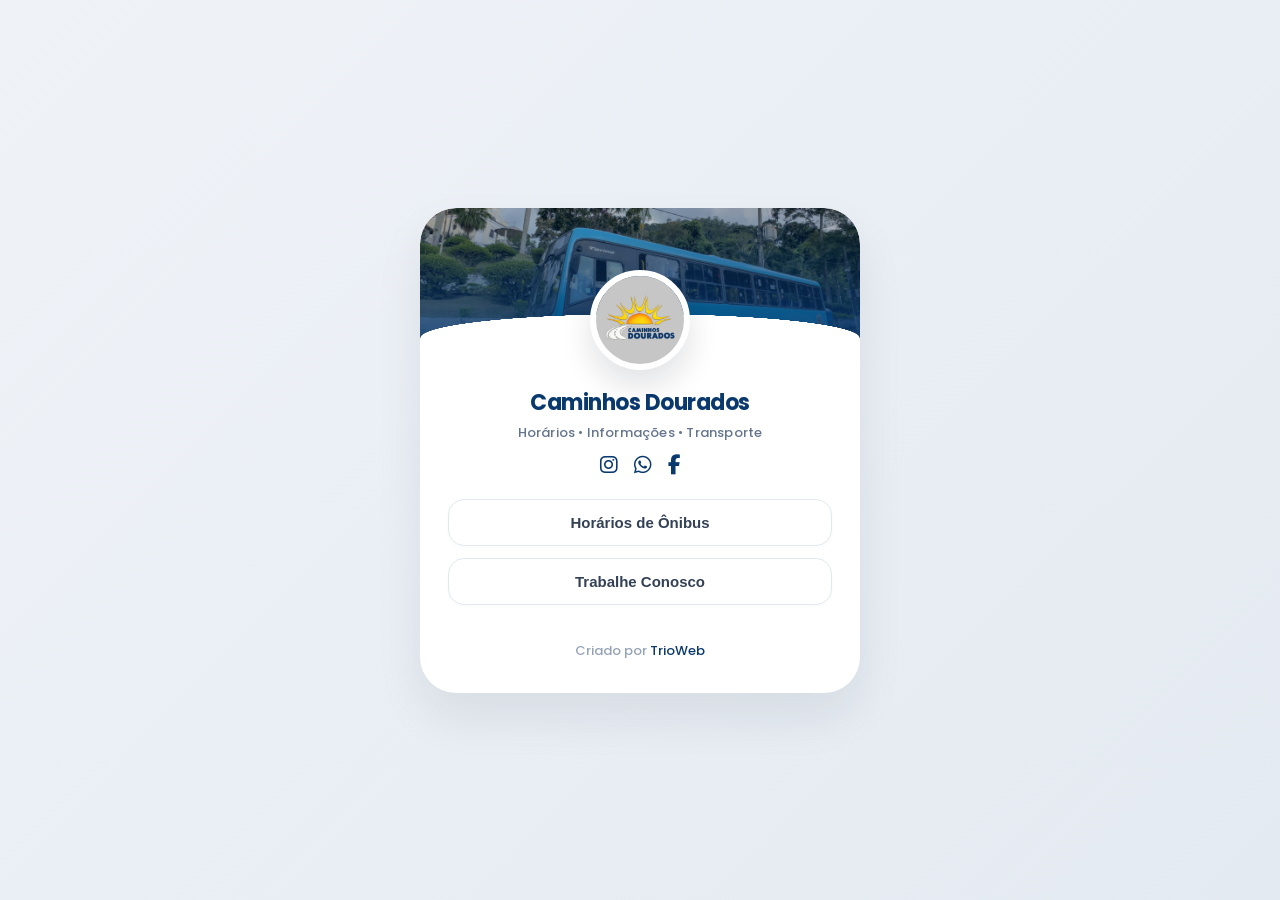
==== index.html @ 3a426be7 "Corrige estrutura para GitHub Pages" ====
<!doctype html>
<html lang="pt-BR">
  <head>
    <meta charset="UTF-8" />
    <meta name="viewport" content="width=device-width, initial-scale=1.0" />

    <title>Caminhos Dourados</title>

    <!-- Fonte -->
    <link rel="preconnect" href="https://fonts.googleapis.com" />
    <link rel="preconnect" href="https://fonts.gstatic.com" crossorigin />

    <link
      href="https://fonts.googleapis.com/css2?family=Poppins:wght@300;400;500;600;700&display=swap"
      rel="stylesheet"
    />

    <!-- Ícones -->
    <link
      rel="stylesheet"
      href="https://cdnjs.cloudflare.com/ajax/libs/font-awesome/6.5.2/css/all.min.css"
    />

    <!-- CSS -->
    <link rel="stylesheet" href="style.css" />
  </head>

  <body>
    <div class="container">
      <!-- Banner Superior -->
      <div class="banner"></div>

      <!-- TROQUE PELA SUA LOGO -->
      <img src="imagens/cinza1.png" class="logo" />

      <div class="card-body">
        <h1>Caminhos Dourados</h1>

        <p class="subtitle">Horários &bull; Informações &bull; Transporte</p>

        <!-- REDES -->
        <div class="socials">
          <!-- INSTAGRAM -->
          <a
            href="https://www.instagram.com/caminhosdouradosnf?igsh=ZWh3OXhiazVuMXFq"
            target="_blank"
          >
            <i class="fab fa-instagram"></i>
          </a>

          <!-- WHATSAPP -->
          <a href="https://wa.me/5522999999999" target="_blank">
            <i class="fab fa-whatsapp"></i>
          </a>

          <!-- FACEBOOK -->
          <a
            href="https://www.facebook.com/caminhos.dourados.1"
            target="_blank"
          >
            <i class="fab fa-facebook-f"></i>
          </a>
        </div>

        <!-- BOTÃO HORÁRIOS -->
        <button class="main-button" onclick="openModal('horariosModal')">
          Horários de Ônibus
        </button>

        <!-- BOTÃO TRABALHE -->
        <button class="main-button" onclick="openModal('trabalheModal')">
          Trabalhe Conosco
        </button>

        <div class="footer">
          Criado por
          <a href="https://www.instagram.com/trioweb.br?igsh=cmpzc2dhYTc2NWZh"
            >TrioWeb</a
          >
        </div>
      </div>
    </div>

    <!-- MODAL HORÁRIOS -->
    <div class="modal" id="horariosModal">
      <div class="modal-content">
        <span class="close" onclick="closeModal('horariosModal')">
          &times;
        </span>

        <h2 class="modal-title">Horários de Ônibus</h2>

        <!-- BANQUETE -->
        <button class="modal-button" onclick="openModal('banqueteModal')">
          Banquete x Bom Jardim
        </button>

        <!-- SÃO JOSÉ -->
        <button class="modal-button" onclick="openModal('saoJoseModal')">
          São José x Bom Jardim
        </button>

        <!-- BARRA ALEGRE -->
        <button
          class="modal-button"
          onclick="openImage('imagens/barra-alegre.jpg')"
        >
          Barra Alegre x Bom Jardim
        </button>

        <!-- BNH -->
        <button class="modal-button" onclick="openImage('imagens/bnh.jpg')">
          Bom Jardim x BNH
        </button>

        <!-- CAMPO BELO -->
        <button
          class="modal-button"
          onclick="openImage('imagens/campo-belo.jpg')"
        >
          Bom Jardim x Campo Belo x Bem te vi x Silveira
        </button>

        <!-- FATIMA -->
        <button class="modal-button" onclick="openImage('imagens/fatima.jpg')">
          Bom Jardim x Bairro de Fátima
        </button>
      </div>
    </div>

    <!-- MODAL BANQUETE -->
    <div class="modal" id="banqueteModal">
      <div class="modal-content">
        <span class="close" onclick="closeModal('banqueteModal')">
          &times;
        </span>

        <h2 class="modal-title">Banquete x Bom Jardim</h2>

        <button
          class="modal-button"
          onclick="openImage('imagens/banquete-semana.jpg')"
        >
          Segunda a Sexta
        </button>

        <button
          class="modal-button"
          onclick="openImage('imagens/banquete-fds.jpg')"
        >
          Sábado e Domingo
        </button>
      </div>
    </div>

    <!-- MODAL SÃO JOSÉ -->
    <div class="modal" id="saoJoseModal">
      <div class="modal-content">
        <span class="close" onclick="closeModal('saoJoseModal')">
          &times;
        </span>

        <h2 class="modal-title">São José x Bom Jardim</h2>

        <button
          class="modal-button"
          onclick="openImage('imagens/saojose-semana.jpg')"
        >
          Segunda a Sexta
        </button>

        <button
          class="modal-button"
          onclick="openImage('imagens/saojose-sabado.jpg')"
        >
          Sábado
        </button>

        <button
          class="modal-button"
          onclick="openImage('imagens/saojose-domingo.jpg')"
        >
          Domingo
        </button>
      </div>
    </div>

    <!-- MODAL TRABALHE -->
    <div class="modal" id="trabalheModal">
      <div class="modal-content">
        <span class="close" onclick="closeModal('trabalheModal')">
          &times;
        </span>

        <h2 class="modal-title">Trabalhe Conosco</h2>

        <div class="work-text">
          Envie seu currículo para:

          <br /><br />

          <strong> caminhosrh@outlook.com </strong>

          <br /><br />

          Nossa equipe entrará em contato caso surjam oportunidades compatíveis
          com o seu perfil.
        </div>
      </div>
    </div>

    <!-- VISUALIZADOR DE IMAGEM -->
    <div class="image-viewer" id="imageViewer">
      <span class="close-image" onclick="closeImage()"> &times; </span>

      <img id="viewerImage" />
    </div>

    <!-- JS -->
    <script src="script.js"></script>
  </body>
</html>
---- style.css ----
* {
  margin: 0;
  padding: 0;
  box-sizing: border-box;
}

body {
  font-family: "Poppins", sans-serif;
  min-height: 100vh;
  overflow-x: hidden;

  background: linear-gradient(135deg, #eff3f8 0%, #e4eaf1 100%);

  display: flex;
  justify-content: center;
  align-items: center;

  padding: 24px;
}

.container {
  position: relative;
  z-index: 2;

  width: 100%;
  max-width: 440px;
  background: #ffffff;
  border-radius: 36px;
  padding: 0;
  box-shadow: 0 24px 48px rgba(10, 20, 35, 0.08);
}

.banner {
  width: 100%;
  height: 130px;
  background:
    linear-gradient(to bottom, rgba(10, 57, 110, 0.2), rgba(10, 57, 110, 0.85)),
    url("imagens/bus.jpg");
  background-size: cover;
  background-position: center;
  border-radius: 36px 36px 0 0;
  -webkit-mask-image: radial-gradient(
    ellipse 50% 24px at 50% 100%,
    transparent 99.5%,
    black 100%
  );
  mask-image: radial-gradient(
    ellipse 50% 24px at 50% 100%,
    transparent 99.5%,
    black 100%
  );
}

.card-body {
  padding: 0 28px 32px 28px;
  display: flex;
  flex-direction: column;
  align-items: center;
}

.logo {
  width: 100px;
  height: 100px;
  border-radius: 50%;
  object-fit: cover;
  border: 6px solid #ffffff;
  box-shadow: 0 16px 32px rgba(10, 20, 35, 0.12);
  display: block;
  margin: -68px auto 16px auto;
  position: relative;
  z-index: 3;
  background: white;
  transition: transform 0.4s cubic-bezier(0.4, 0, 0.2, 1);
}

.logo:hover {
  transform: scale(1.02);
}

h1 {
  color: #0a396e;
  text-align: center;
  font-size: 22px;
  margin-bottom: 4px;
  font-weight: 700;
  letter-spacing: -0.5px;
}

.subtitle {
  text-align: center;
  color: #64748b;
  font-size: 13px;
  margin-bottom: 12px;
  font-weight: 500;
  letter-spacing: 0.2px;
}

.main-button {
  width: 100%;
  border: 1px solid #e2e8f0;
  background: #ffffff;
  color: #334155;
  padding: 14px 20px;
  border-radius: 16px;
  margin-bottom: 12px;
  font-size: 15px;
  font-weight: 550;
  cursor: pointer;
  transition: all 0.3s cubic-bezier(0.4, 0, 0.2, 1);
  box-shadow: 0 2px 4px rgba(0, 0, 0, 0.02);
  display: flex;
  justify-content: center;
  align-items: center;
  gap: 10px;
}

.main-button:hover {
  transform: translateY(-2px);
  border-color: #0a396e;
  color: #0a396e;
  box-shadow: 0 6px 16px rgba(10, 57, 110, 0.06);
  background: #f8fafc;
}

.socials {
  display: flex;
  justify-content: center;
  gap: 16px;
  margin-top: 0;
  margin-bottom: 24px;
}

.socials a {
  display: flex;
  justify-content: center;
  align-items: center;
  color: #0a396e;
  font-size: 20px;
  transition: all 0.2s ease;
  text-decoration: none;
}

.socials a:hover {
  opacity: 0.7;
  transform: translateY(-2px);
}

.footer {
  text-align: center;
  color: #94a3b8;
  margin-top: 24px;
  font-size: 13px;
  font-weight: 500;
}

.footer a {
  color: #0a396e;
  text-decoration: none;
}

/* MODAL */

.modal {
  position: fixed;
  inset: 0;
  background: rgba(15, 23, 42, 0.6);
  backdrop-filter: blur(8px);
  display: none;
  justify-content: center;
  align-items: center;
  padding: 20px;
  z-index: 999;
  transition: opacity 0.3s ease;
}

.modal-content {
  width: 100%;
  max-width: 420px;
  background: #ffffff;
  border-radius: 32px;
  padding: 36px 32px;
  position: relative;
  animation: modalFadeIn 0.4s cubic-bezier(0.16, 1, 0.3, 1);
  box-shadow: 0 32px 64px rgba(0, 0, 0, 0.15);
}

@keyframes modalFadeIn {
  from {
    opacity: 0;
    transform: scale(0.95) translateY(15px);
  }
  to {
    opacity: 1;
    transform: scale(1) translateY(0);
  }
}

.close {
  position: absolute;
  top: 20px;
  right: 24px;
  color: #94a3b8;
  font-size: 32px;
  line-height: 1;
  cursor: pointer;
  transition: all 0.3s ease;
}

.close:hover {
  color: #e53e3e;
  transform: scale(1.1);
}

.modal-title {
  color: #f2b705;
  font-size: 22px;
  font-weight: 800;
  text-align: center;
  margin-bottom: 28px;
  letter-spacing: -0.3px;
}

.modal-button {
  width: 100%;
  border: 1px solid #e2e8f0;
  background: #ffffff;
  color: #334155;
  padding: 16px 20px;
  border-radius: 18px;
  font-weight: 600;
  font-size: 15px;
  margin-bottom: 14px;
  cursor: pointer;
  transition: all 0.3s cubic-bezier(0.4, 0, 0.2, 1);
  box-shadow: 0 4px 10px rgba(0, 0, 0, 0.02);
}

.modal-button:hover {
  transform: translateY(-2px);
  border-color: #0a396e;
  color: #0a396e;
  background: #f8fafc;
  box-shadow: 0 8px 20px rgba(10, 57, 110, 0.08);
}

/* IMAGEM */

.image-viewer {
  display: none;
  position: fixed;
  inset: 0;
  background: rgba(0, 0, 0, 0.85);
  backdrop-filter: blur(10px);
  z-index: 9999;
  justify-content: center;
  align-items: center;
  padding: 24px;
  animation: fadeIn 0.3s ease;
}

@keyframes fadeIn {
  from {
    opacity: 0;
  }
  to {
    opacity: 1;
  }
}

.image-viewer img {
  max-width: 100%;
  max-height: 90vh;
  border-radius: 20px;
  box-shadow: 0 20px 40px rgba(0, 0, 0, 0.3);
  animation: modalFadeIn 0.4s cubic-bezier(0.16, 1, 0.3, 1);
}

.close-image {
  position: absolute;
  top: 24px;
  right: 32px;
  color: rgba(255, 255, 255, 0.8);
  font-size: 44px;
  cursor: pointer;
  transition: all 0.3s ease;
}

.close-image:hover {
  color: #ffffff;
  transform: scale(1.1);
}

.work-text {
  color: #475569;
  line-height: 1.8;
  font-size: 15px;
  text-align: center;
}

.work-text strong {
  color: #0a396e;
  font-weight: 700;
  font-size: 16px;
}

@media (max-width: 480px) {
  body {
    padding: 16px;
  }

  .container {
    border-radius: 32px;
  }

  .banner {
    border-radius: 32px 32px 0 0;
  }

  .card-body {
    padding: 0 20px 28px 20px;
  }

  h1 {
    font-size: 20px;
  }

  .main-button {
    padding: 14px;
    font-size: 14px;
  }

  .logo {
    width: 86px;
    height: 86px;
    border-width: 6px;
    margin-top: -46px;
  }

  .modal-content {
    padding: 32px 24px;
    border-radius: 28px;
  }
}
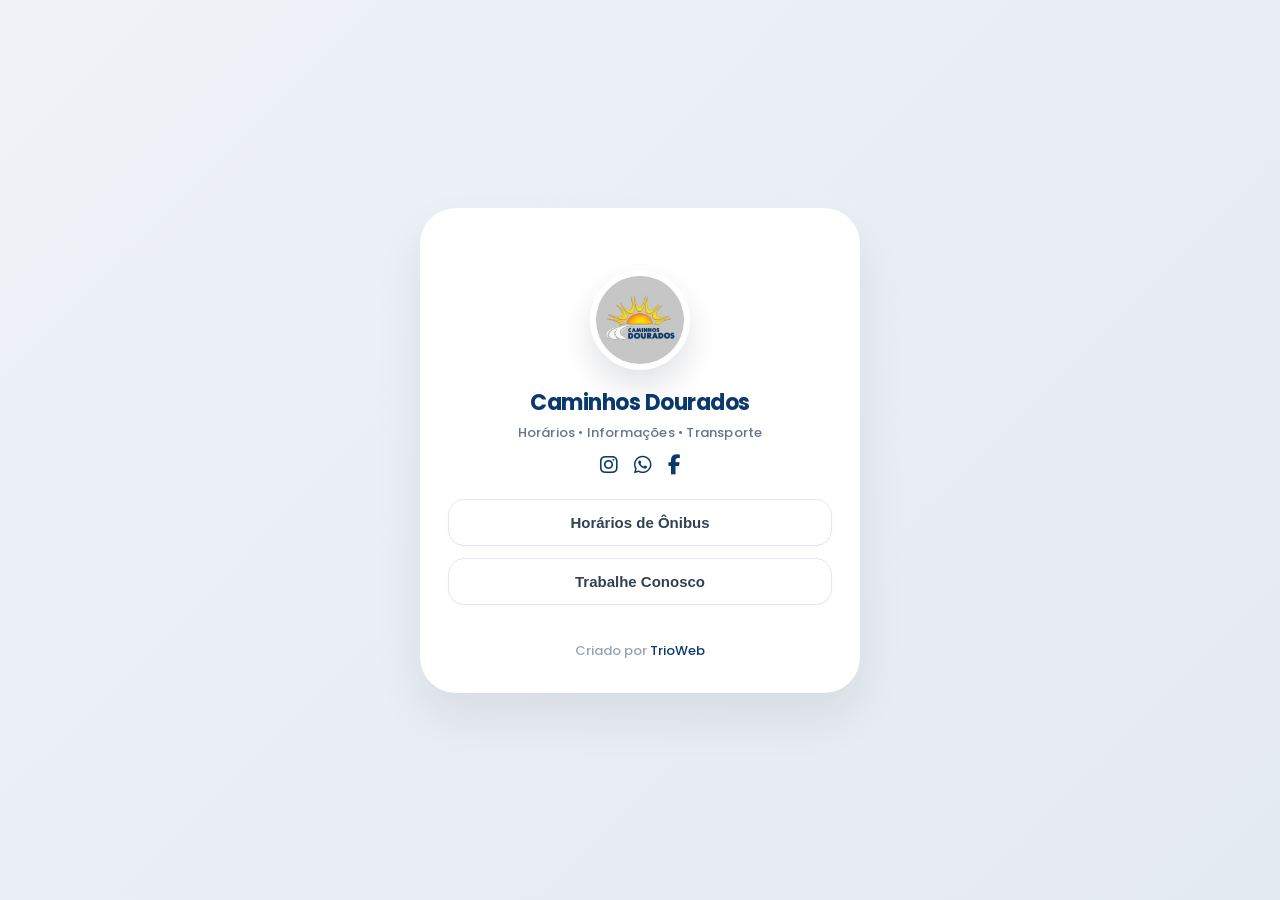
==== commit f26b7c7d: "Atualizações" ====
--- a/index.html
+++ b/index.html
@@ -49,7 +49,7 @@
           </a>
 
           <!-- WHATSAPP -->
-          <a href="https://wa.me/5522999999999" target="_blank">
+          <a href="https://wa.me/5522988179194" target="_blank">
             <i class="fab fa-whatsapp"></i>
           </a>
 
@@ -199,7 +199,9 @@
 
           <br /><br />
 
-          <strong> caminhosrh@outlook.com </strong>
+          <strong>
+            <a href="mailto:caminhosrh@outlook.com">caminhosrh@outlook.com</a>
+          </strong>
 
           <br /><br />
 
--- a/style.css
+++ b/style.css
@@ -33,11 +33,10 @@
 .banner {
   width: 100%;
   height: 130px;
-  background:
-    linear-gradient(to bottom, rgba(10, 57, 110, 0.2), rgba(10, 57, 110, 0.85)),
-    url("imagens/bus.jpg");
+  background: url("imagens/patio2.jpg");
   background-size: cover;
-  background-position: center;
+  /* Altere os valores abaixo (Eixo X e Eixo Y) para reposicionar a imagem. */
+  background-position: 50% 66%;
   border-radius: 36px 36px 0 0;
   -webkit-mask-image: radial-gradient(
     ellipse 50% 24px at 50% 100%,
@@ -303,6 +302,16 @@
   font-size: 16px;
 }
 
+.work-text a {
+  color: inherit;
+  text-decoration: none;
+  transition: opacity 0.3s ease;
+}
+
+.work-text a:hover {
+  opacity: 0.7;
+}
+
 @media (max-width: 480px) {
   body {
     padding: 16px;
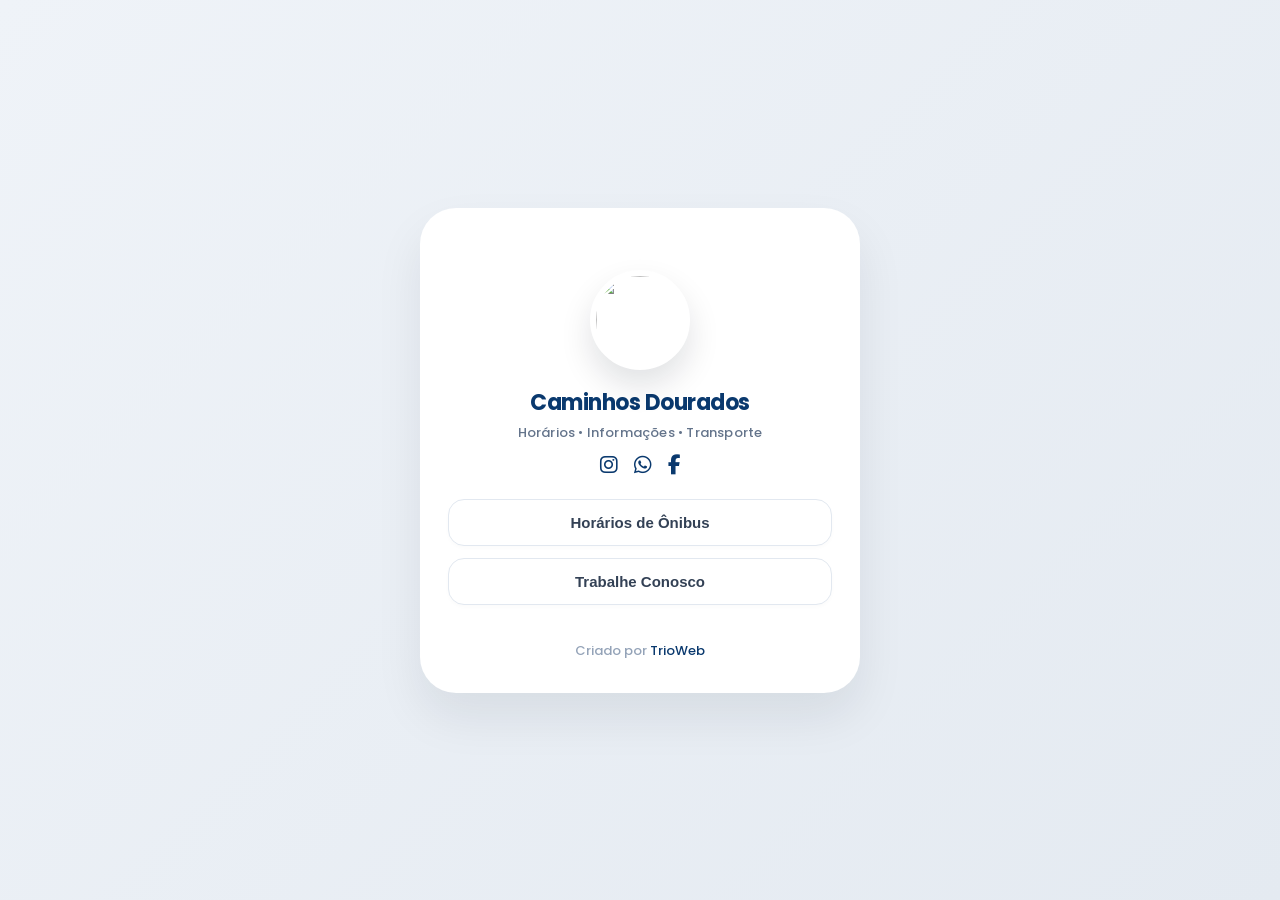
==== commit 79dd2949: "Atualização" ====
--- a/index.html
+++ b/index.html
@@ -31,7 +31,10 @@
       <div class="banner"></div>
 
       <!-- TROQUE PELA SUA LOGO -->
-      <img src="imagens/cinza1.png" class="logo" />
+      <img
+        src="https://res.cloudinary.com/dqmdqljmi/image/upload/v1780873443/cinza1_o3zpe7.png"
+        class="logo"
+      />
 
       <div class="card-body">
         <h1>Caminhos Dourados</h1>
@@ -103,26 +106,48 @@
         <!-- BARRA ALEGRE -->
         <button
           class="modal-button"
-          onclick="openImage('imagens/barra-alegre.jpg')"
+          onclick="
+            openImage(
+              'https://res.cloudinary.com/dqmdqljmi/image/upload/v1780870961/barraalegre_zpqaqa.png',
+            )
+          "
         >
           Barra Alegre x Bom Jardim
         </button>
 
         <!-- BNH -->
-        <button class="modal-button" onclick="openImage('imagens/bnh.jpg')">
+        <button
+          class="modal-button"
+          onclick="
+            openImage(
+              'https://res.cloudinary.com/dqmdqljmi/image/upload/v1780870960/bnh_zlkoes.png',
+            )
+          "
+        >
           Bom Jardim x BNH
         </button>
 
         <!-- CAMPO BELO -->
         <button
           class="modal-button"
-          onclick="openImage('imagens/campo-belo.jpg')"
+          onclick="
+            openImage(
+              'https://res.cloudinary.com/dqmdqljmi/image/upload/v1780870960/bemtevi_uhjxyt.png',
+            )
+          "
         >
           Bom Jardim x Campo Belo x Bem te vi x Silveira
         </button>
 
         <!-- FATIMA -->
-        <button class="modal-button" onclick="openImage('imagens/fatima.jpg')">
+        <button
+          class="modal-button"
+          onclick="
+            openImage(
+              'https://res.cloudinary.com/dqmdqljmi/image/upload/v1780870960/fatima_ohxj0h.png',
+            )
+          "
+        >
           Bom Jardim x Bairro de Fátima
         </button>
       </div>
@@ -139,14 +164,22 @@
 
         <button
           class="modal-button"
-          onclick="openImage('imagens/banquete-semana.jpg')"
+          onclick="
+            openImage(
+              'https://res.cloudinary.com/dqmdqljmi/image/upload/v1780870961/WhatsApp_Image_2026-05-27_at_13.33.28_wo3b80.jpg',
+            )
+          "
         >
           Segunda a Sexta
         </button>
 
         <button
           class="modal-button"
-          onclick="openImage('imagens/banquete-fds.jpg')"
+          onclick="
+            openImage(
+              'https://res.cloudinary.com/dqmdqljmi/image/upload/v1780870961/banquete2_tsyhuc.png',
+            )
+          "
         >
           Sábado e Domingo
         </button>
@@ -164,21 +197,33 @@
 
         <button
           class="modal-button"
-          onclick="openImage('imagens/saojose-semana.jpg')"
+          onclick="
+            openImage(
+              'https://res.cloudinary.com/dqmdqljmi/image/upload/v1780870960/saojose1_l03s1j.png',
+            )
+          "
         >
           Segunda a Sexta
         </button>
 
         <button
           class="modal-button"
-          onclick="openImage('imagens/saojose-sabado.jpg')"
+          onclick="
+            openImage(
+              'https://res.cloudinary.com/dqmdqljmi/image/upload/v1780870960/saojose2_ylc3xy.png',
+            )
+          "
         >
           Sábado
         </button>
 
         <button
           class="modal-button"
-          onclick="openImage('imagens/saojose-domingo.jpg')"
+          onclick="
+            openImage(
+              'https://res.cloudinary.com/dqmdqljmi/image/upload/v1780870960/saojose3_majulv.png',
+            )
+          "
         >
           Domingo
         </button>
--- a/style.css
+++ b/style.css
@@ -33,7 +33,7 @@
 .banner {
   width: 100%;
   height: 130px;
-  background: url("imagens/patio2.jpg");
+  background: url("https://res.cloudinary.com/dqmdqljmi/image/upload/v1780873015/patio2_oxov7a.jpg");
   background-size: cover;
   /* Altere os valores abaixo (Eixo X e Eixo Y) para reposicionar a imagem. */
   background-position: 50% 66%;
